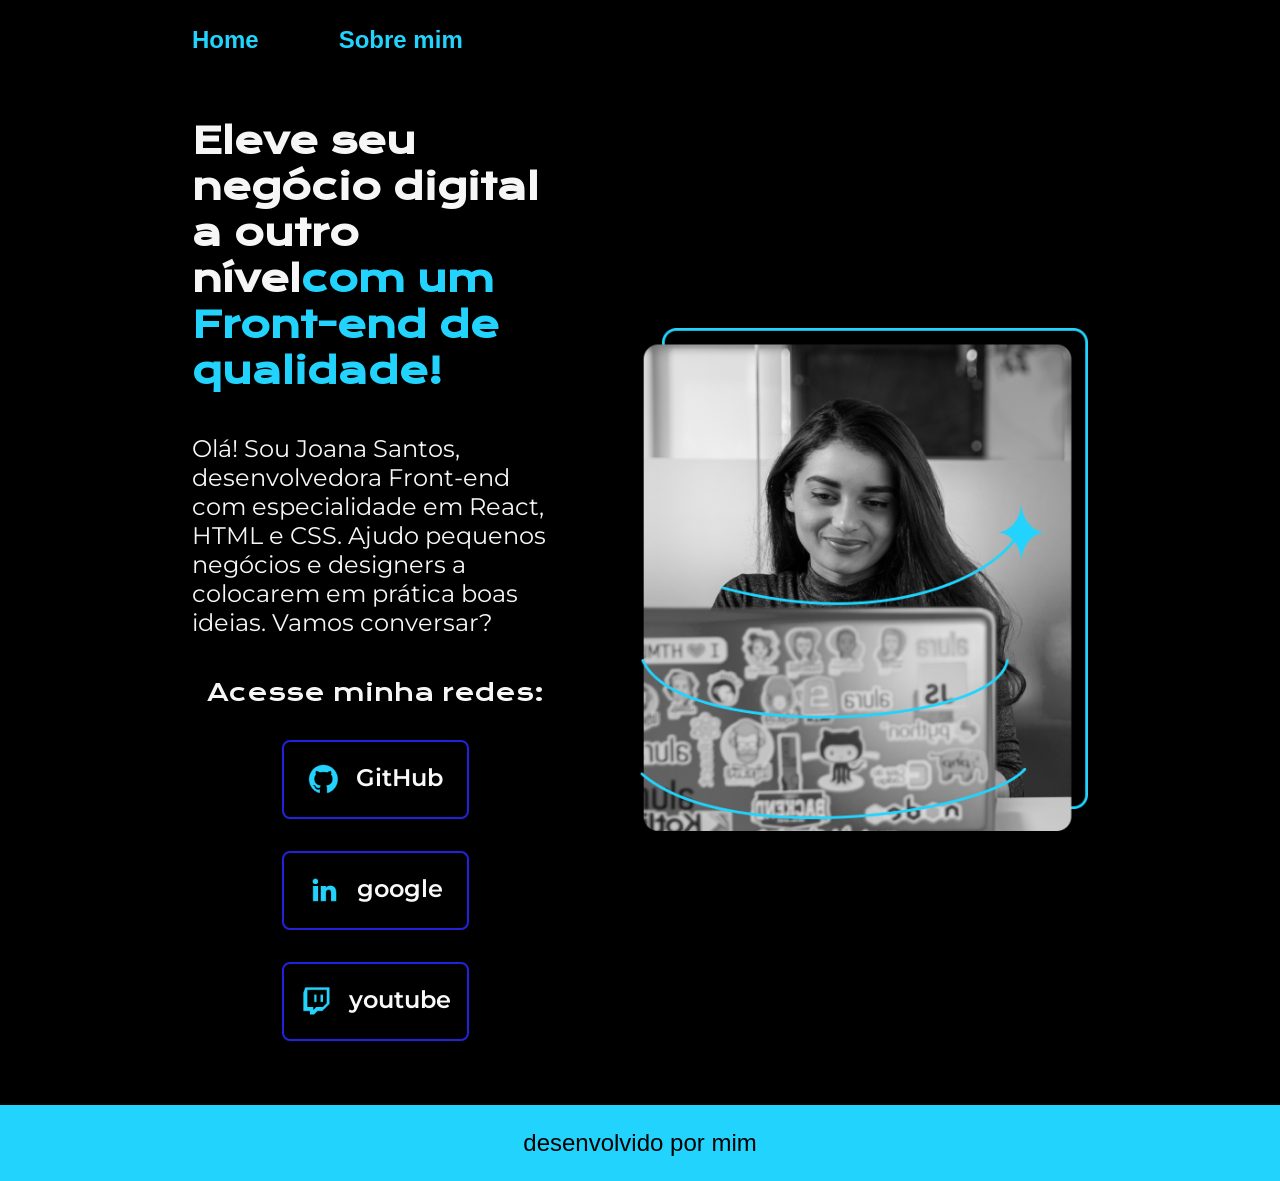
==== Portifolio-HTML-e-CSS-Curso atualizado/index.html @ de7417aa "Add files via upload" ====
<!DOCTYPE html>
<html lang="pt-br">

<head>
    <meta charset="UTF-8">
    <meta http-equiv="X-UA-Compatible" content="IE=edge">
    <meta name="viewport" content="width=device-width, initial-scale=1.0">
    <title>Portifolio</title>
    <link rel="stylesheet" href="./styles/style.css">
</head>

<body>
    <header class="cabecalho">
        <nav class="cabecalho__menu">
            <a class="cabecalho__menu__link" href="index.html">Home</a>
            <a  class="cabecalho__menu__link" href="about.html">Sobre mim</a>
        </nav>
    </header>
    <main class="apresentacao">
        <section class="apresentacao__conteudo">
            <h1 class="apresentacao__conteudo__titulo">Eleve seu negócio digital a outro nível<strong 
            class="titulo-destaque">com um Front-end de qualidade!
            </strong></h1>
            <p class="apresentacao__conteudo__texto">Olá! Sou Joana Santos, desenvolvedora
            Front-end com especialidade em React, HTML e
            CSS. Ajudo pequenos negócios e designers a
            colocarem em prática boas ideias. Vamos
            conversar?</p>
            <div class="apresentacao__links">
                <h2 class="subtitulo">Acesse minha redes: </h2>
                <a class="apresentacao__links__navegacao" href="https://github.com/guilhermeonrails">
                <img src="./assets/github.png" >
                GitHub
                </a>
                <a class="apresentacao__links__navegacao" href="https://www.google.com/search?q=display+flex+rowgap&tbm=isch&ved=2ahUKEwiq74OBloeAAxXvJrkGHWRfDQUQ2-cCegQIABAA&oq=display+flex+rowgap&gs_lcp=CgNpbWcQAzoECCMQJzoHCAAQGBCABFC1CVjdM2D7NGgGcAB4AIABhgGIAeQIkgEDMC45mAEAoAEBqgELZ3dzLXdpei1pbWfAAQE&sclient=img&ei=XpCtZKrICu_N5OUP5L61KA&bih=572&biw=716&rlz=1C1GCEB_enBR941BR941#imgrc=DvJqcFO7-ivMEM">
                    <img src="./assets/linkedin.png" >
                    google
                    </a>
                    <a class="apresentacao__links__navegacao" href="https://www.youtube.com/">
                        <img src="./assets/twitch.png" >
                        youtube
                        </a>
                
            </div>
        </section>
        <img class="img" src="assets/Imagem.png" alt="Foto da Joana Santos programando">
    </main>
    <footer class="rodape">
        <p>desenvolvido por mim</p>
    </footer>

</body>

</html>
---- Portifolio-HTML-e-CSS-Curso atualizado/styles/style.css ----
@import url('https://fonts.googleapis.com/css2?family=Krona+One&family=Montserrat:wght@400;600&display=swap');

:root{
    --cor-primaria:#000000;
    --cor-secundaria: #F6F6F6;
    --cor-terciaria: #22D4FD;

    --fonte-principal: 'Krona One', sans-serif;
     
}
*{
    margin: 0;
    padding: 0;
}

body{
    height: 100vh;
    box-sizing: border-box;
    background-color: var(--cor-primaria);
    color: #F6F6F6;
}

.titulo-destaque{
    color: #22D4FD;
}

.apresentacao{
    padding: 5% 15%;
    display: flex;
    align-items: center;
    justify-content: space-between;
    gap: 82px;
}
.apresentacao__conteudo{
    width: 50%;
    display: flex;
    flex-direction: column;
    gap: 40px;
}

.apresentacao__conteudo__titulo{
    /* font-size: 36px; */
    font-size: 2.25rem;
    font-family: 'Krona One', sans-serif;
}

.apresentacao__conteudo__texto{
    /* font-size: 24px; */
    font-size: 1.5rem;
    font-family: 'Montserrat', sans-serif;
}

.apresentacao__links{
    display: flex;
    flex-direction: column;
    justify-content: space-between;
    align-items: center;
    gap: 32px;
}

.apresentacao__links__navegacao{
    /* background-color: #22D4FD; ctrl + k + c comenta qualquer codigo*/
    display: flex;
    justify-content: center;
    gap: 16px;
    width: 50%;
    text-align: center;
    border-radius: 8px;
    font-size: 1.5rem;
    font-weight: 600;
    padding: 21.5px 0;
    text-decoration: none;
    color: #f9f9f9;
    font-family: 'Montserrat', sans-serif;
    border: 2px solid  #22D;
    
}
.apresentacao__links__link:hover {
    background-color: #272727;

}
.subtitulo{
    font-family: 'Krona One', sans-serif;
    font-weight: 400;
    font-size: 1.5rem;
}
.rodape{
    color: #000000;
    background-color: #22D4FD;
    padding: 24px;
    text-align: center;
    font-family:'Monterrat', sans-serif;
    font-size: 1.5rem;
    font-weight: 400px;
}
.cabecalho{
    padding: 2% 0 0 15%;
}
.cabecalho__menu{
    display: flex;
    gap: 80px;
}
.cabecalho__menu__link{
    font-family: ' Montserrat', sans-serif;
    font-size: 1.5rem;
    font-weight: 600;
    color: #22D4FD; 
    text-decoration: none;
}
.img{
    width: 50%;
}

@media (max-width: 1200px){
    .cabecalho{
      padding: 10%;  
    }
    .apresentacao{
        flex-direction: column-reverse;
        padding: 5%;
    }
    .cabecalho__menu{
        justify-content: center;
    }
    .apresentacao__conteudo{
        width: auto; 
    }
}
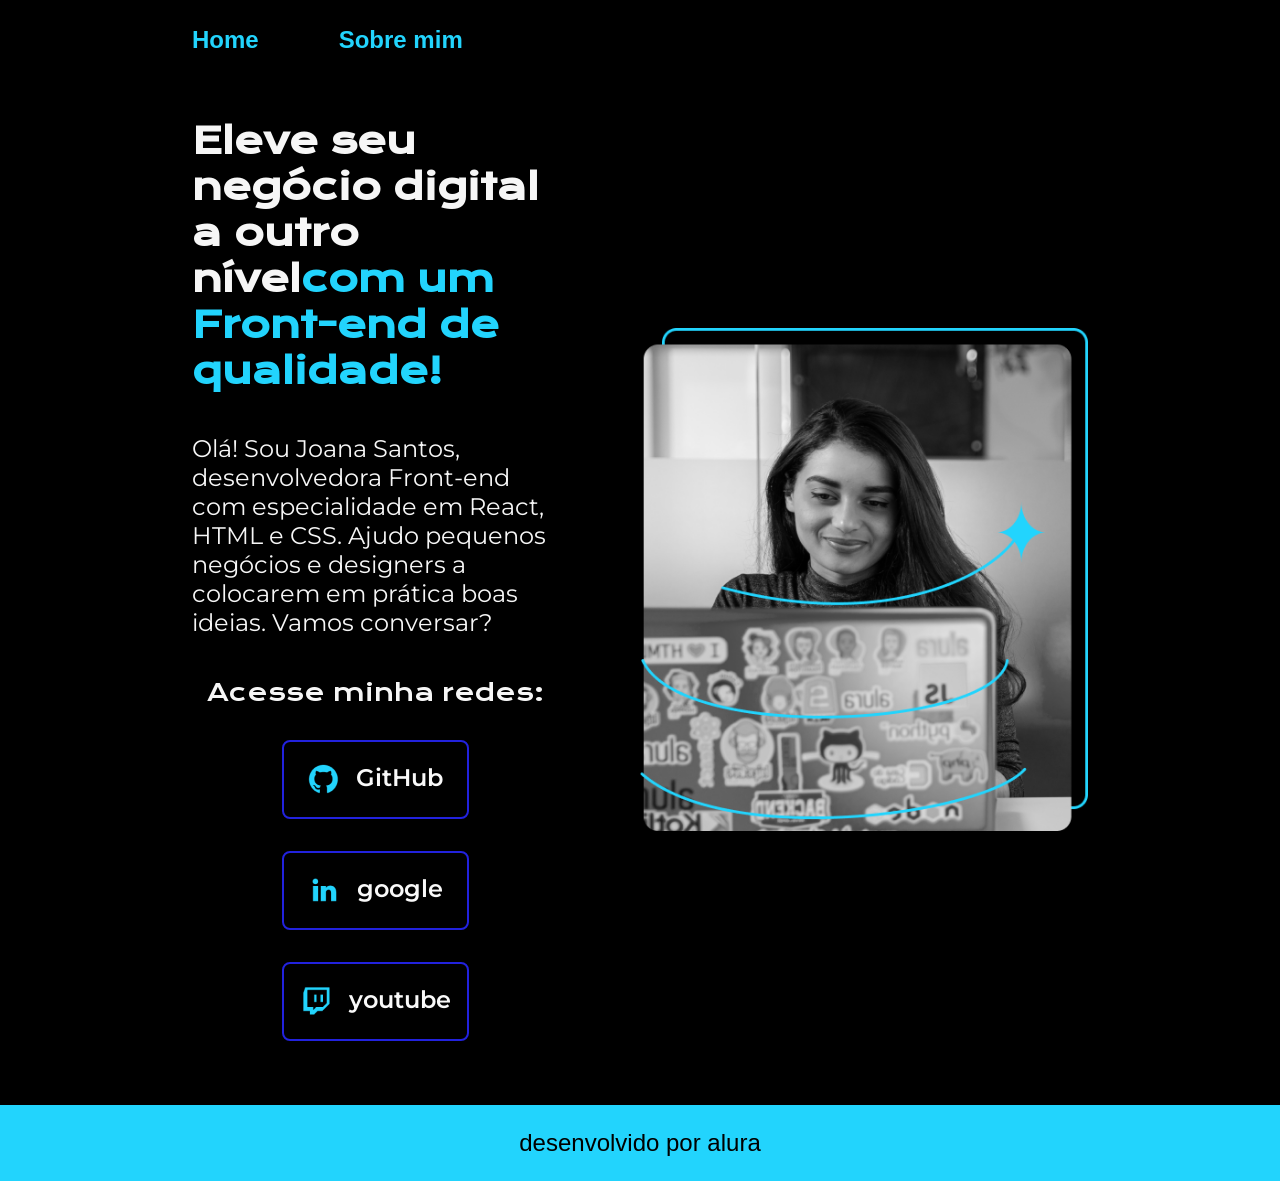
==== commit 79cf1ada: "falando sobre o projeto" ====
--- a/Portifolio-HTML-e-CSS-Curso atualizado/index.html
+++ b/Portifolio-HTML-e-CSS-Curso atualizado/index.html
@@ -46,7 +46,7 @@
         <img class="img" src="assets/Imagem.png" alt="Foto da Joana Santos programando">
     </main>
     <footer class="rodape">
-        <p>desenvolvido por mim</p>
+        <p>desenvolvido por alura</p>
     </footer>
 
 </body>
